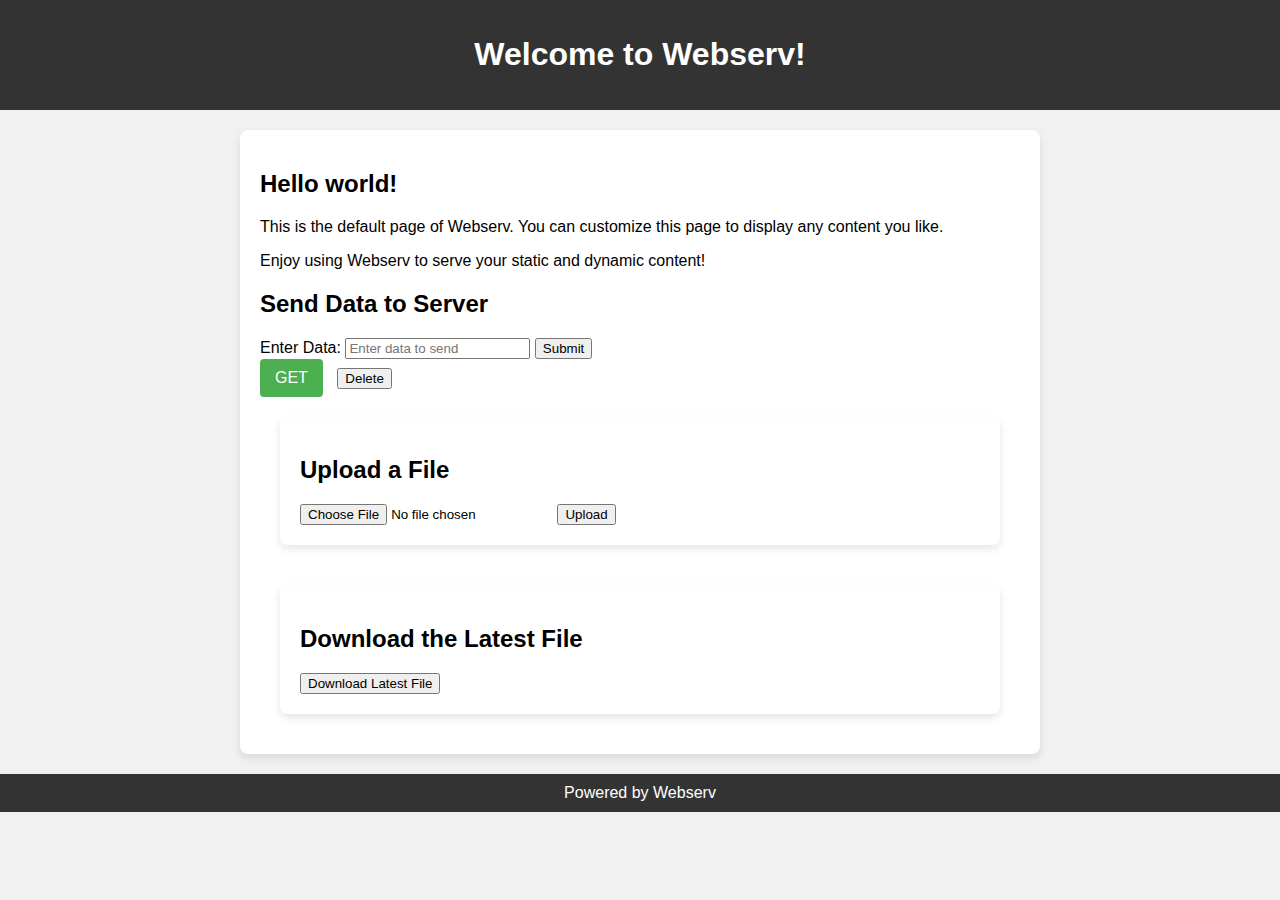
==== aweb/index.html @ ede8273f "Merge pull request #47 from Ohmmagosh/execute-cgi" ====
<!DOCTYPE html>
<html>
<head>
	<title>Welcome to Webserv!</title>
	<style>
		body {
			font-family: Arial, sans-serif;
			margin: 0;
			padding: 0;
			background-color: #f1f1f1;
		}

		.header {
			background-color: #333;
			color: #fff;
			padding: 15px;
			text-align: center;
		}

		.container {
			max-width: 800px;
			margin: 0 auto;
			padding: 20px;
		}

		.content {
			padding: 20px;
			background-color: #fff;
			box-shadow: 0 4px 8px rgba(0, 0, 0, 0.1);
			border-radius: 8px;
		}

		.footer {
			background-color: #333;
			color: #fff;
			text-align: center;
			padding: 10px;
		}
		.link-button {
			display: inline-block;
			padding: 10px 15px;
			background-color: #4CAF50;
			color: white;
			text-align: center;
			text-decoration: none;
			border: none;
			border-radius: 4px;
			cursor: pointer;
			margin-right: 10px;
		}

		.link-button:hover {
			background-color: #45a049;
		}
	</style>
</head>
<body>
	<div class="header">
		<h1>Welcome to Webserv!</h1>
	</div>
	<div class="container">
		<div class="content">
			<h2>Hello world!</h2>
			<p>This is the default page of Webserv. You can customize this page to display any content you like.</p>
			<p>Enjoy using Webserv to serve your static and dynamic content!</p>

			<h2>Send Data to Server</h2>
			<form id="dataForm" action="http://localhost:8080/submit-data" method="POST">
				<label for="dataInput">Enter Data:</label>
				<!-- <input type="text" id="dataInput" name="data" placeholder="Enter data to send"> -->
				<input type="text" id="dataInput" name="hello" placeholder="Enter data to send">
				<input type="submit" value="Submit">
			</form>

			<!-- Added GET, POST, and DELETE buttons -->
			<a href="index2.html" class="link-button">GET</a>
			<!-- <button onclick="handleGet()">GET</button> -->
			<!-- <button onclick="handlePost()">POST</button> -->
			<!-- <button onclick="handleDelete()">DELETE</button> -->

			<!-- <input type="text" id="deleteInput" placeholder="Enter item to delete"> -->
			<button onclick="handleDelete()">Delete</button>

			<div class="container">
				<div class="content">
					<h2>Upload a File</h2>
					<form id="uploadForm" enctype="multipart/form-data">
						<input type="file" id="fileInput" name="fileToUpload">
						<button type="button" onclick="handleFileUpload()">Upload</button>
					</form>
				</div>
			</div>
			<div class="container">
				<div class="content">
					<h2>Download the Latest File</h2>
					<button id="downloadButton" onclick="handleFileDownload()">Download Latest File</button>
				</div>
			</div>
		</div>
	</div>
	<div class="footer">
		Powered by Webserv
	</div>

	<script>
		// Functions for GET, POST, and DELETE actions
		function handleGet() {
			alert('GET button clicked.');
			// Your GET request code here
		}
		function handlePost(e) {akjsdgjkasgdkhagd
			alert(e.target.value);
		}

		function handleDelete() {
			fetch('http://localhost:8080/delete-data', {
				method: 'DELETE',
			})
			.then(response => response.json())  // assuming server responds with json
			.then(data => {
				console.log(data);
				alert('Data deleted successfully.');
			})
			.catch((error) => {
				console.error('Error:', error);
				alert('Error deleting data.');
			});
		}

		function handleFileUpload() {
			const formData = new FormData(document.getElementById('uploadForm'));

			fetch('http://localhost:8080/upload-file', {
				method: 'POST',
				body: formData
			})
			.then(response => response.json())
			.then(data => {
				console.log(data);
				alert('File uploaded successfully.');
			})
			.catch((error) => {
				console.error('Error:', error);
				alert('Error uploading file.');
			});
		}

		function handleFileDownload()
		{
			// Define the server endpoint URL for downloading the latest uploaded file
			const serverUrl = `http://localhost:8080/download-latest-file`;

			// Open the file in a new window or tab
			window.open(serverUrl, '_blank');
		}

	</script>
</body>
</html>
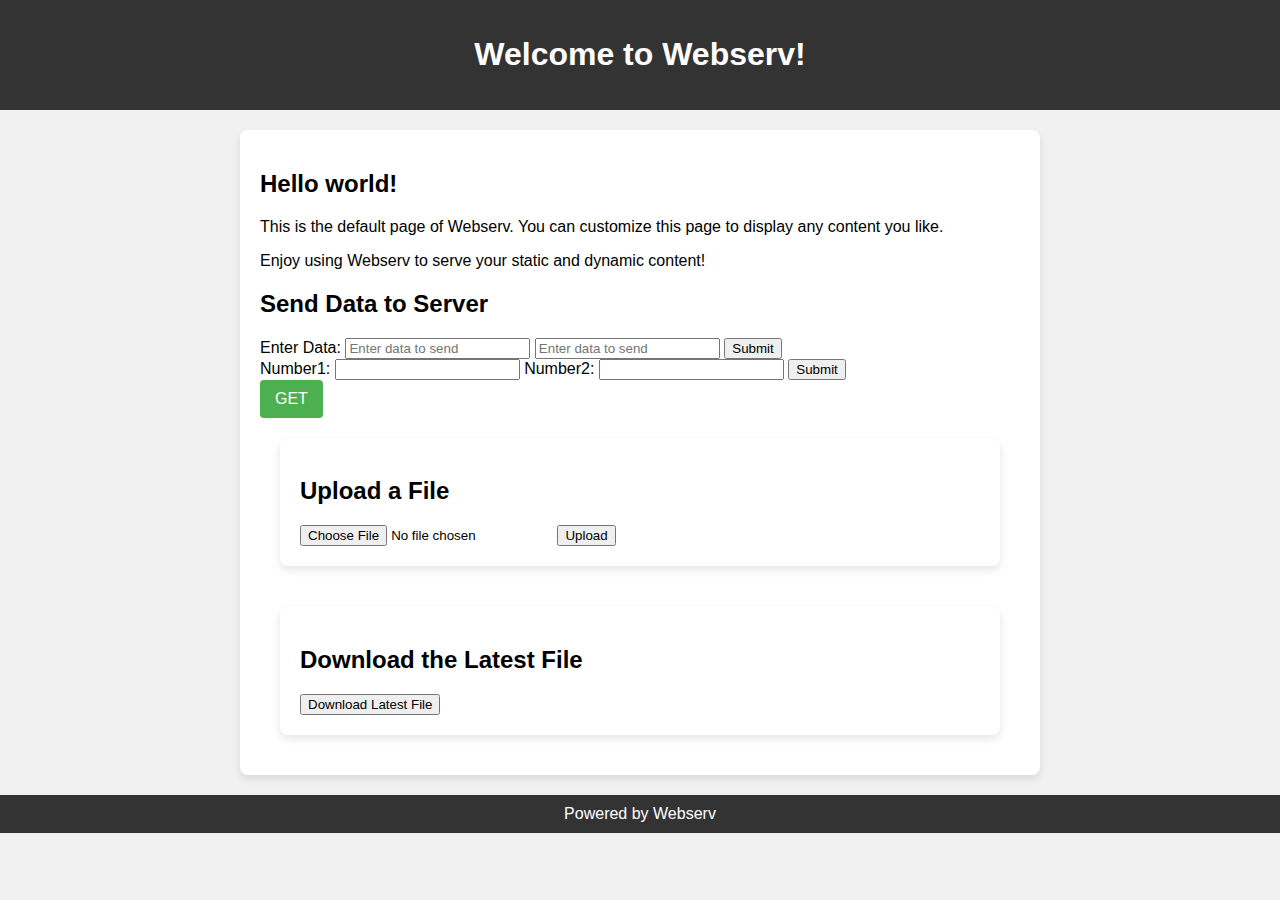
==== commit 009f35b6: "update config and get and cgi get is work" ====
--- a/aweb/index.html
+++ b/aweb/index.html
@@ -1,163 +1,122 @@
-
 <!DOCTYPE html>
 <html>
-<head>
-	<title>Welcome to Webserv!</title>
-	<style>
-		body {
-			font-family: Arial, sans-serif;
-			margin: 0;
-			padding: 0;
-			background-color: #f1f1f1;
-		}
+	<head>
+		<title>Welcome to Webserv!</title>
+		<link rel="stylesheet" href="style.css">
+	</head>
+	<body>
+		<div class="header">
+			<h1>Welcome to Webserv!</h1>
+		</div>
+		<div class="container">
+			<div class="content">
+				<h2>Hello world!</h2>
+				<p>This is the default page of Webserv. You can customize this page to display any content you like.</p>
+				<p>Enjoy using Webserv to serve your static and dynamic content!</p>
 
-		.header {
-			background-color: #333;
-			color: #fff;
-			padding: 15px;
-			text-align: center;
-		}
+				<h2>Send Data to Server</h2>
+				<form id="dataForm" action="http://localhost:8080/submit-data" method="POST">
+					<label for="dataInput">Enter Data:</label>
+					<input type="text" id="dataInput" name="data" placeholder="Enter data to send">
+					<input type="text" id="dataInput" name="hello" placeholder="Enter data to send">
+					<input type="submit" value="Submit">
+				</form>
 
-		.container {
-			max-width: 800px;
-			margin: 0 auto;
-			padding: 20px;
-		}
+				<form action="multiply.py" method="get">
+					<label for="number1">Number1:</label>
+					<input type="number" id="number1" name="number1">
 
-		.content {
-			padding: 20px;
-			background-color: #fff;
-			box-shadow: 0 4px 8px rgba(0, 0, 0, 0.1);
-			border-radius: 8px;
-		}
+					<label for="number2">Number2:</label>
+					<input type="number" id="number2" name="number2">
 
-		.footer {
-			background-color: #333;
-			color: #fff;
-			text-align: center;
-			padding: 10px;
-		}
-		.link-button {
-			display: inline-block;
-			padding: 10px 15px;
-			background-color: #4CAF50;
-			color: white;
-			text-align: center;
-			text-decoration: none;
-			border: none;
-			border-radius: 4px;
-			cursor: pointer;
-			margin-right: 10px;
-		}
+					<input type="submit" value="Submit">
+				</form>
+				<!-- Added GET, POST, and DELETE buttons -->
+				<a href="index2.html" class="link-button">GET</a>
+				<!-- <button onclick="handleGet()">GET</button> -->
+				<!-- <button onclick="handlePost()">POST</button> -->
+				<!-- <button onclick="handleDelete()">DELETE</button> -->
 
-		.link-button:hover {
-			background-color: #45a049;
-		}
-	</style>
-</head>
-<body>
-	<div class="header">
-		<h1>Welcome to Webserv!</h1>
-	</div>
-	<div class="container">
-		<div class="content">
-			<h2>Hello world!</h2>
-			<p>This is the default page of Webserv. You can customize this page to display any content you like.</p>
-			<p>Enjoy using Webserv to serve your static and dynamic content!</p>
+				<!-- <input type="text" id="deleteInput" placeholder="Enter item to delete"> -->
+				<!-- <button onclick="handleDelete()">Delete</button> -->
 
-			<h2>Send Data to Server</h2>
-			<form id="dataForm" action="http://localhost:8080/submit-data" method="POST">
-				<label for="dataInput">Enter Data:</label>
-				<!-- <input type="text" id="dataInput" name="data" placeholder="Enter data to send"> -->
-				<input type="text" id="dataInput" name="hello" placeholder="Enter data to send">
-				<input type="submit" value="Submit">
-			</form>
-
-			<!-- Added GET, POST, and DELETE buttons -->
-			<a href="index2.html" class="link-button">GET</a>
-			<!-- <button onclick="handleGet()">GET</button> -->
-			<!-- <button onclick="handlePost()">POST</button> -->
-			<!-- <button onclick="handleDelete()">DELETE</button> -->
-
-			<!-- <input type="text" id="deleteInput" placeholder="Enter item to delete"> -->
-			<button onclick="handleDelete()">Delete</button>
-
-			<div class="container">
-				<div class="content">
-					<h2>Upload a File</h2>
-					<form id="uploadForm" enctype="multipart/form-data">
-						<input type="file" id="fileInput" name="fileToUpload">
-						<button type="button" onclick="handleFileUpload()">Upload</button>
-					</form>
+				<div class="container">
+					<div class="content">
+						<h2>Upload a File</h2>
+						<form id="uploadForm" enctype="multipart/form-data">
+							<input type="file" id="fileInput" name="fileToUpload">
+							<button type="button" onclick="handleFileUpload()">Upload</button>
+						</form>
+					</div>
 				</div>
-			</div>
-			<div class="container">
-				<div class="content">
-					<h2>Download the Latest File</h2>
-					<button id="downloadButton" onclick="handleFileDownload()">Download Latest File</button>
+				<div class="container">
+					<div class="content">
+						<h2>Download the Latest File</h2>
+						<button id="downloadButton" onclick="handleFileDownload()">Download Latest File</button>
+					</div>
 				</div>
 			</div>
 		</div>
-	</div>
-	<div class="footer">
-		Powered by Webserv
-	</div>
+		<div class="footer">
+			Powered by Webserv
+		</div>
 
-	<script>
-		// Functions for GET, POST, and DELETE actions
-		function handleGet() {
-			alert('GET button clicked.');
-			// Your GET request code here
-		}
-		function handlePost(e) {akjsdgjkasgdkhagd
-			alert(e.target.value);
-		}
+		<script>
+			// Functions for GET, POST, and DELETE actions
+			function handleGet() {
+				alert('GET button clicked.');
+				// Your GET request code here
+			}
+			function handlePost(e) {akjsdgjkasgdkhagd
+				alert(e.target.value);
+			}
 
-		function handleDelete() {
-			fetch('http://localhost:8080/delete-data', {
-				method: 'DELETE',
-			})
-			.then(response => response.json())  // assuming server responds with json
-			.then(data => {
-				console.log(data);
-				alert('Data deleted successfully.');
-			})
-			.catch((error) => {
-				console.error('Error:', error);
-				alert('Error deleting data.');
-			});
-		}
+			function handleDelete() {
+				fetch('http://localhost:8080/delete-data', {
+					method: 'DELETE',
+				})
+				.then(response => response.json())  // assuming server responds with json
+				.then(data => {
+					console.log(data);
+					alert('Data deleted successfully.');
+				})
+				.catch((error) => {
+					console.error('Error:', error);
+					alert('Error deleting data.');
+				});
+			}
 
-		function handleFileUpload() {
-			const formData = new FormData(document.getElementById('uploadForm'));
+			function handleFileUpload() {
+				const formData = new FormData(document.getElementById('uploadForm'));
 
-			fetch('http://localhost:8080/upload-file', {
-				method: 'POST',
-				body: formData
-			})
-			.then(response => response.json())
-			.then(data => {
-				console.log(data);
-				alert('File uploaded successfully.');
-			})
-			.catch((error) => {
-				console.error('Error:', error);
-				alert('Error uploading file.');
-			});
-		}
+				fetch('http://localhost:8080/upload-file', {
+					method: 'POST',
+					body: formData
+				})
+				.then(response => response.json())
+				.then(data => {
+					console.log(data);
+					alert('File uploaded successfully.');
+				})
+				.catch((error) => {
+					console.error('Error:', error);
+					alert('Error uploading file.');
+				});
+			}
 
-		function handleFileDownload()
-		{
-			// Define the server endpoint URL for downloading the latest uploaded file
-			const serverUrl = `http://localhost:8080/download-latest-file`;
+			function handleFileDownload()
+			{
+				// Define the server endpoint URL for downloading the latest uploaded file
+				const serverUrl = `http://localhost:8080/download-latest-file`;
 
-			// Open the file in a new window or tab
-			window.open(serverUrl, '_blank');
-		}
+				// Open the file in a new window or tab
+				window.open(serverUrl, '_blank');
+			}
 
-	</script>
-</body>
+		</script>
+	</body>
 </html>
 
 
 
+
--- a/aweb/style.css
+++ b/aweb/style.css
@@ -0,0 +1,49 @@
+body {
+	font-family: Arial, sans-serif;
+	margin: 0;
+	padding: 0;
+	background-color: #f1f1f1;
+}
+
+.header {
+	background-color: #333;
+	color: #fff;
+	padding: 15px;
+	text-align: center;
+}
+
+.container {
+	max-width: 800px;
+	margin: 0 auto;
+	padding: 20px;
+}
+
+.content {
+	padding: 20px;
+	background-color: #fff;
+	box-shadow: 0 4px 8px rgba(0, 0, 0, 0.1);
+	border-radius: 8px;
+}
+
+.footer {
+	background-color: #333;
+	color: #fff;
+	text-align: center;
+	padding: 10px;
+}
+.link-button {
+	display: inline-block;
+	padding: 10px 15px;
+	background-color: #4CAF50;
+	color: white;
+	text-align: center;
+	text-decoration: none;
+	border: none;
+	border-radius: 4px;
+	cursor: pointer;
+	margin-right: 10px;
+}
+
+.link-button:hover {
+	background-color: #45a049;
+}
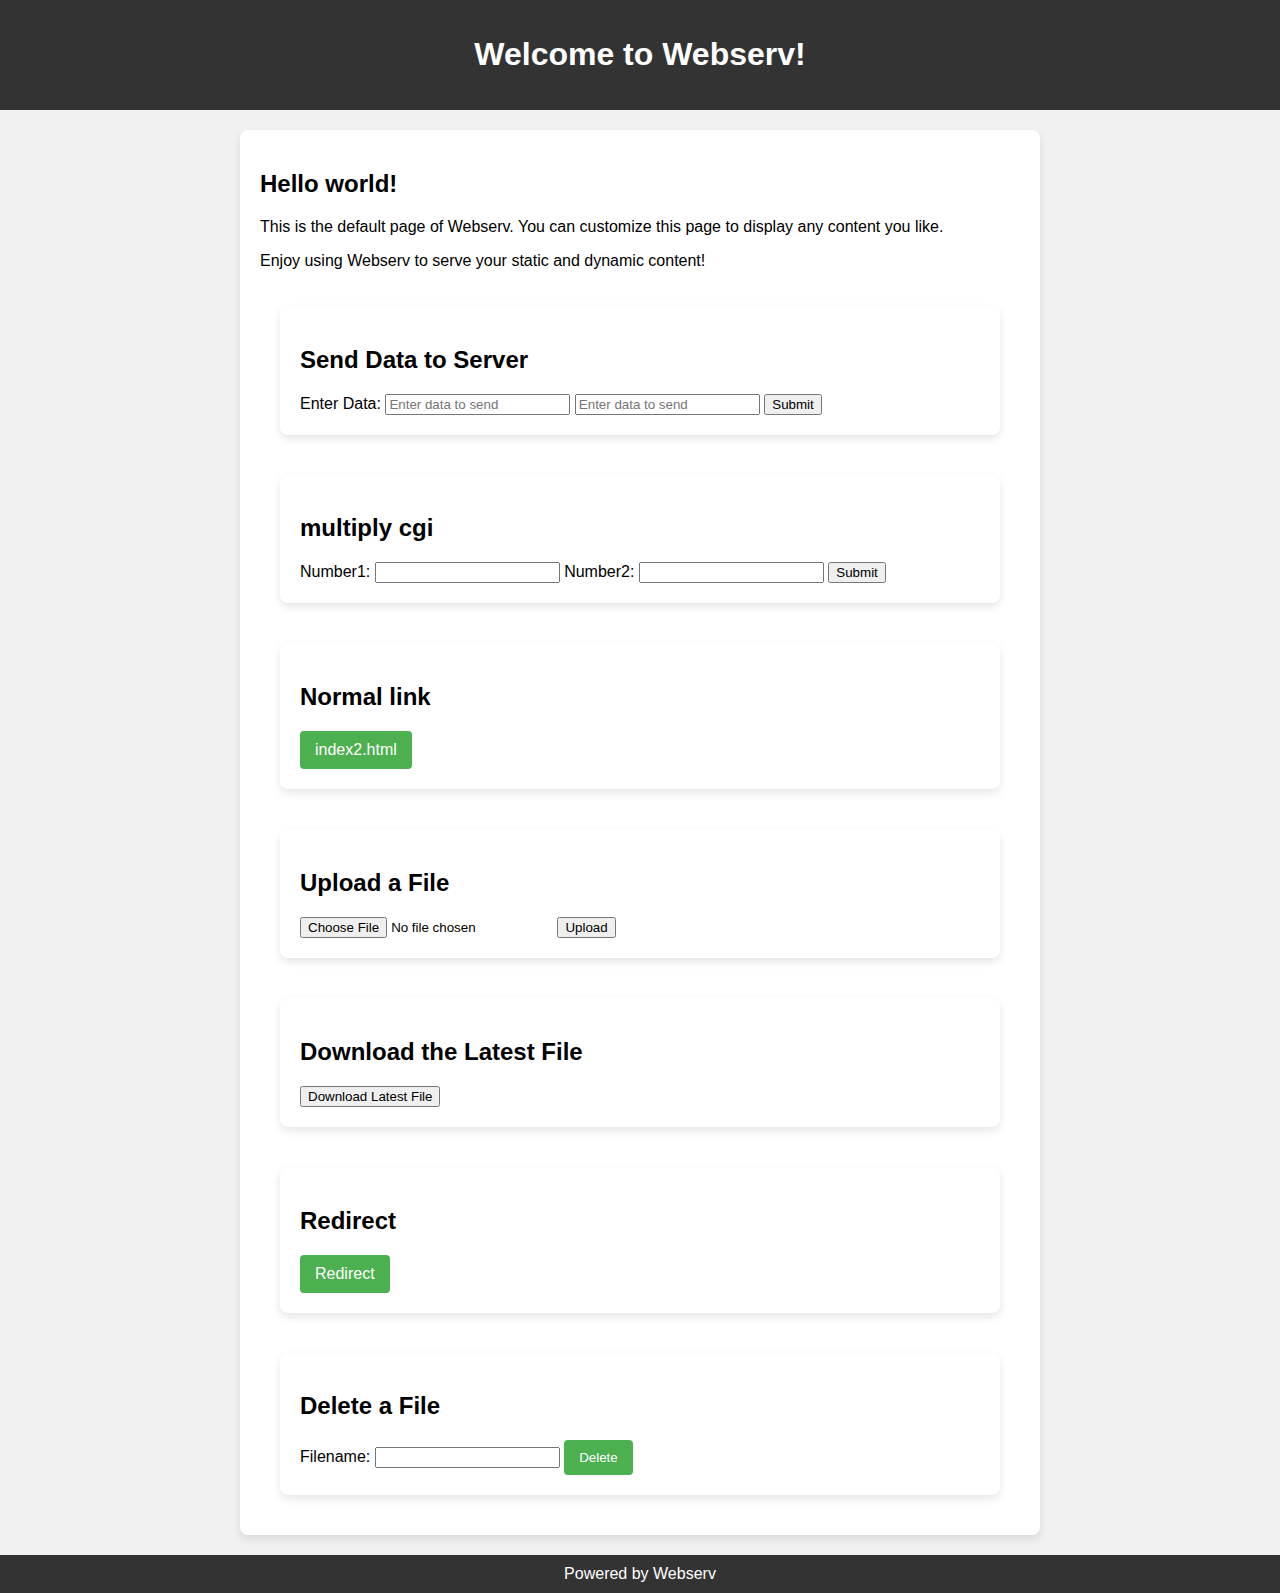
==== commit 43c8b125: "index.html" ====
--- a/aweb/index.html
+++ b/aweb/index.html
@@ -14,32 +14,35 @@
 				<p>This is the default page of Webserv. You can customize this page to display any content you like.</p>
 				<p>Enjoy using Webserv to serve your static and dynamic content!</p>
 
-				<h2>Send Data to Server</h2>
-				<form id="dataForm" action="http://localhost:8080/submit-data" method="POST">
-					<label for="dataInput">Enter Data:</label>
-					<input type="text" id="dataInput" name="data" placeholder="Enter data to send">
-					<input type="text" id="dataInput" name="hello" placeholder="Enter data to send">
-					<input type="submit" value="Submit">
-				</form>
-
-				<form action="multiply.py" method="get">
-					<label for="number1">Number1:</label>
-					<input type="number" id="number1" name="number1">
-
-					<label for="number2">Number2:</label>
-					<input type="number" id="number2" name="number2">
-
-					<input type="submit" value="Submit">
-				</form>
-				<!-- Added GET, POST, and DELETE buttons -->
-				<a href="index2.html" class="link-button">GET</a>
-				<!-- <button onclick="handleGet()">GET</button> -->
-				<!-- <button onclick="handlePost()">POST</button> -->
-				<!-- <button onclick="handleDelete()">DELETE</button> -->
-
-				<!-- <input type="text" id="deleteInput" placeholder="Enter item to delete"> -->
-				<!-- <button onclick="handleDelete()">Delete</button> -->
-
+				<div class="container">
+					<div class="content">
+						<h2>Send Data to Server</h2>
+						<form id="dataForm" action="http://localhost:8080/submit-data" method="POST">
+							<label for="dataInput">Enter Data:</label>
+							<input type="text" id="dataInput" name="data" placeholder="Enter data to send">
+							<input type="text" id="dataInput" name="hello" placeholder="Enter data to send">
+							<input type="submit" value="Submit">
+						</form>
+					</div>
+				</div>
+				<div class="container">
+					<div class="content">
+						<h2>multiply cgi</h3>
+						<form action="multiply.py" method="get">
+							<label for="number1">Number1:</label>
+							<input type="number" id="number1" name="number1">
+							<label for="number2">Number2:</label>
+							<input type="number" id="number2" name="number2">
+							<input type="submit" value="Submit">
+						</form>
+					</div>
+				</div>
+				<div class="container">
+					<div class="content">
+						<h2>Normal link</h2>
+						<a href="index2.html" class="link-button">index2.html</a>
+					</div>
+				</div>
 				<div class="container">
 					<div class="content">
 						<h2>Upload a File</h2>
@@ -53,6 +56,22 @@
 					<div class="content">
 						<h2>Download the Latest File</h2>
 						<button id="downloadButton" onclick="handleFileDownload()">Download Latest File</button>
+					</div>
+				</div>
+				<div class="container">
+					<div class="content">
+						<h2>Redirect</h2>
+						<a href="/redirect" class="link-button">Redirect</a>
+					</div>
+				</div>
+				<div class="container">
+					<div class="content">
+						<h2>Delete a File</h2>
+						<form id="deleteForm">
+							<label for="filename">Filename:</label>
+							<input type="text" id="filename" name="filename" required>
+							<button type="submit" class="link-button">Delete</button>
+						</form>
 					</div>
 				</div>
 			</div>
@@ -71,20 +90,37 @@
 				alert(e.target.value);
 			}
 
-			function handleDelete() {
-				fetch('http://localhost:8080/delete-data', {
+			function deleteFile(filename) {
+				return fetch(`/${filename}`, {
 					method: 'DELETE',
-				})
-				.then(response => response.json())  // assuming server responds with json
-				.then(data => {
-					console.log(data);
-					alert('Data deleted successfully.');
-				})
-				.catch((error) => {
-					console.error('Error:', error);
-					alert('Error deleting data.');
+					headers: {
+						'Content-Type': 'application/json'
+					},
+				}).then(response => {
+					if (!response.ok) {
+						throw new Error('Network response was not ok');
+					}
+					return response.json();
 				});
 			}
+
+				document.getElementById('deleteForm').addEventListener('submit', function(event) {
+					event.preventDefault();
+
+					const filename = document.getElementById('filename').value;
+
+					deleteFile(filename)
+					.then(data => {
+						if (data.success) {
+							alert('File deleted successfully!');
+						} else {
+							alert('Error deleting file: ' + data.message);
+						}
+					})
+					.catch(error => {
+						alert('Error: ' + error.message);
+					});
+				});
 
 			function handleFileUpload() {
 				const formData = new FormData(document.getElementById('uploadForm'));
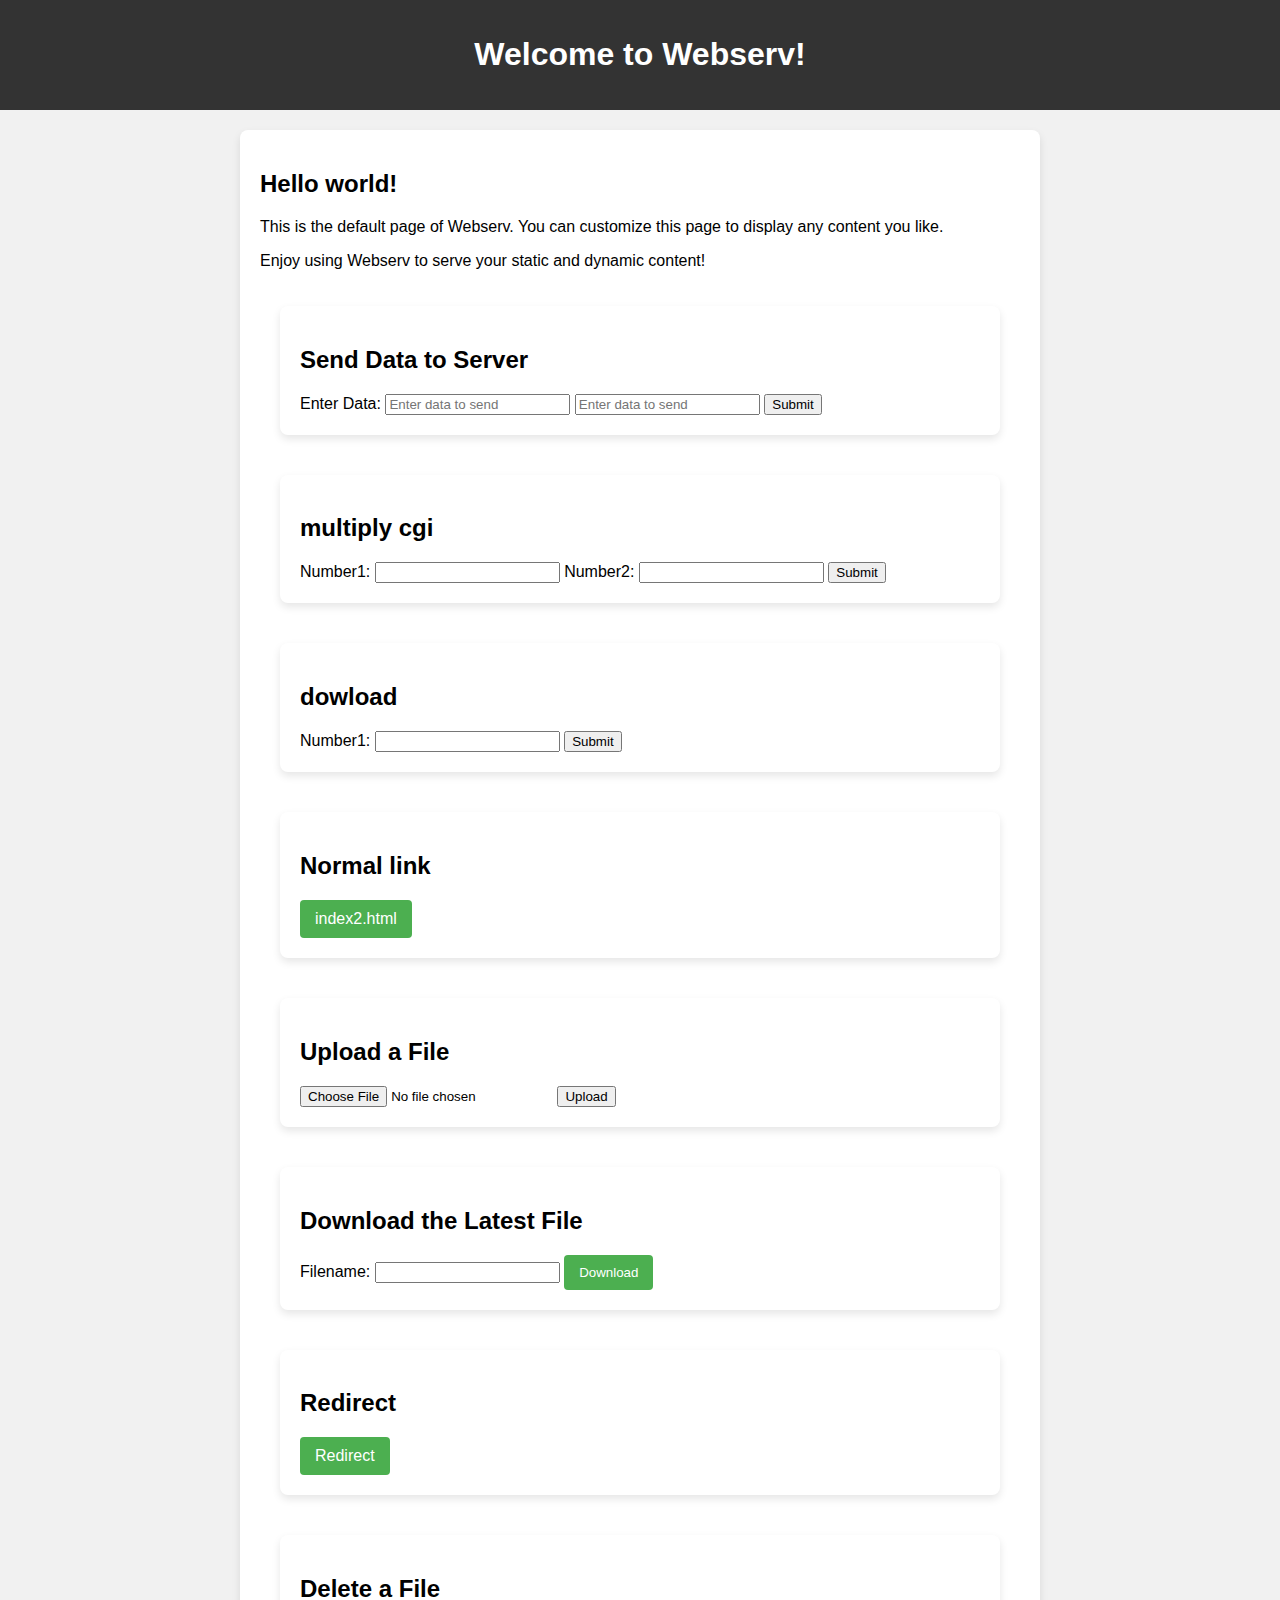
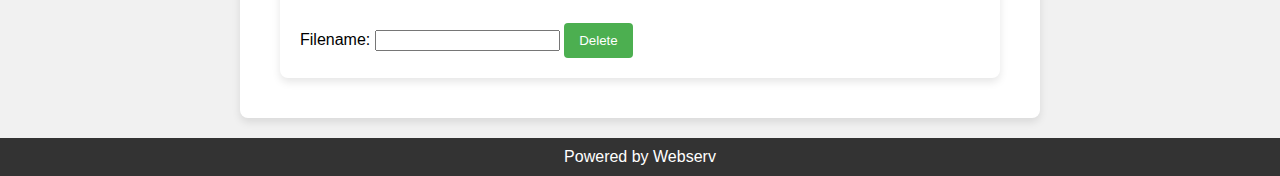
==== commit 67d90070: "final final final" ====
--- a/aweb/index.html
+++ b/aweb/index.html
@@ -39,6 +39,16 @@
 				</div>
 				<div class="container">
 					<div class="content">
+						<h2>dowload</h3>
+						<form action="dowload-file.py" method="get">
+							<label for="number1">Number1:</label>
+							<input type="number" id="number1" name="number1">
+							<input type="submit" value="Submit">
+						</form>
+					</div>
+				</div>
+				<div class="container">
+					<div class="content">
 						<h2>Normal link</h2>
 						<a href="index2.html" class="link-button">index2.html</a>
 					</div>
@@ -55,7 +65,11 @@
 				<div class="container">
 					<div class="content">
 						<h2>Download the Latest File</h2>
-						<button id="downloadButton" onclick="handleFileDownload()">Download Latest File</button>
+						<form id="downloadForm">
+							<label for="downloadFilename">Filename:</label>
+							<input type="text" id="downloadFilename" name="downloadFilename" required>
+							<button type="submit" class="link-button">Download</button>
+						</form>
 					</div>
 				</div>
 				<div class="container">
@@ -86,67 +100,68 @@
 				alert('GET button clicked.');
 				// Your GET request code here
 			}
-			function handlePost(e) {akjsdgjkasgdkhagd
+			function handlePost(e) {
 				alert(e.target.value);
 			}
 
 			function deleteFile(filename) {
 				return fetch(`/${filename}`, {
 					method: 'DELETE',
-					headers: {
-						'Content-Type': 'application/json'
-					},
 				}).then(response => {
 					if (!response.ok) {
-						throw new Error('Network response was not ok');
+						throw new Error('Error: ' + response.statusText);
 					}
-					return response.json();
+					console.log('File deleted successfully!');
+					// Here you can update the DOM or call another function to reflect the deletion
 				});
 			}
 
-				document.getElementById('deleteForm').addEventListener('submit', function(event) {
-					event.preventDefault();
+			document.getElementById('deleteForm').addEventListener('submit', function(event) {
+			event.preventDefault();
 
-					const filename = document.getElementById('filename').value;
+			const filename = document.getElementById('filename').value;
 
-					deleteFile(filename)
-					.then(data => {
-						if (data.success) {
-							alert('File deleted successfully!');
-						} else {
-							alert('Error deleting file: ' + data.message);
-						}
-					})
-					.catch(error => {
-						alert('Error: ' + error.message);
-					});
+			deleteFile(filename)
+				.then(() => {
+					// Handle the success operation, update the DOM or redirect, etc.
+					console.log(`File ${filename} deleted successfully.`);
+				})
+				.catch(error => {
+					// Handle the error, update the DOM to show the error, etc.
+					console.error(error.message);
 				});
+			});
 
 			function handleFileUpload() {
 				const formData = new FormData(document.getElementById('uploadForm'));
 
-				fetch('http://localhost:8080/upload-file', {
+				fetch('http://localhost:8080/upload-file.py', {
 					method: 'POST',
 					body: formData
 				})
 				.then(response => response.json())
 				.then(data => {
 					console.log(data);
-					alert('File uploaded successfully.');
 				})
 				.catch((error) => {
 					console.error('Error:', error);
-					alert('Error uploading file.');
 				});
 			}
 
-			function handleFileDownload()
+			document.getElementById('downloadForm').addEventListener('submit', function(event) {
+				event.preventDefault();
+
+				const filename = document.getElementById('downloadFilename').value;
+
+				handleFileDownload(filename);
+			});
+
+			function handleFileDownload(filename)
 			{
-				// Define the server endpoint URL for downloading the latest uploaded file
-				const serverUrl = `http://localhost:8080/download-latest-file`;
+				// Define the server endpoint URL for downloading the specified file
+				const serverUrl = `http://localhost:8080/download-file.py?filename=${filename}`;
 
-				// Open the file in a new window or tab
-				window.open(serverUrl, '_blank');
+				window.location.href = serverUrl;
 			}
 
 		</script>
